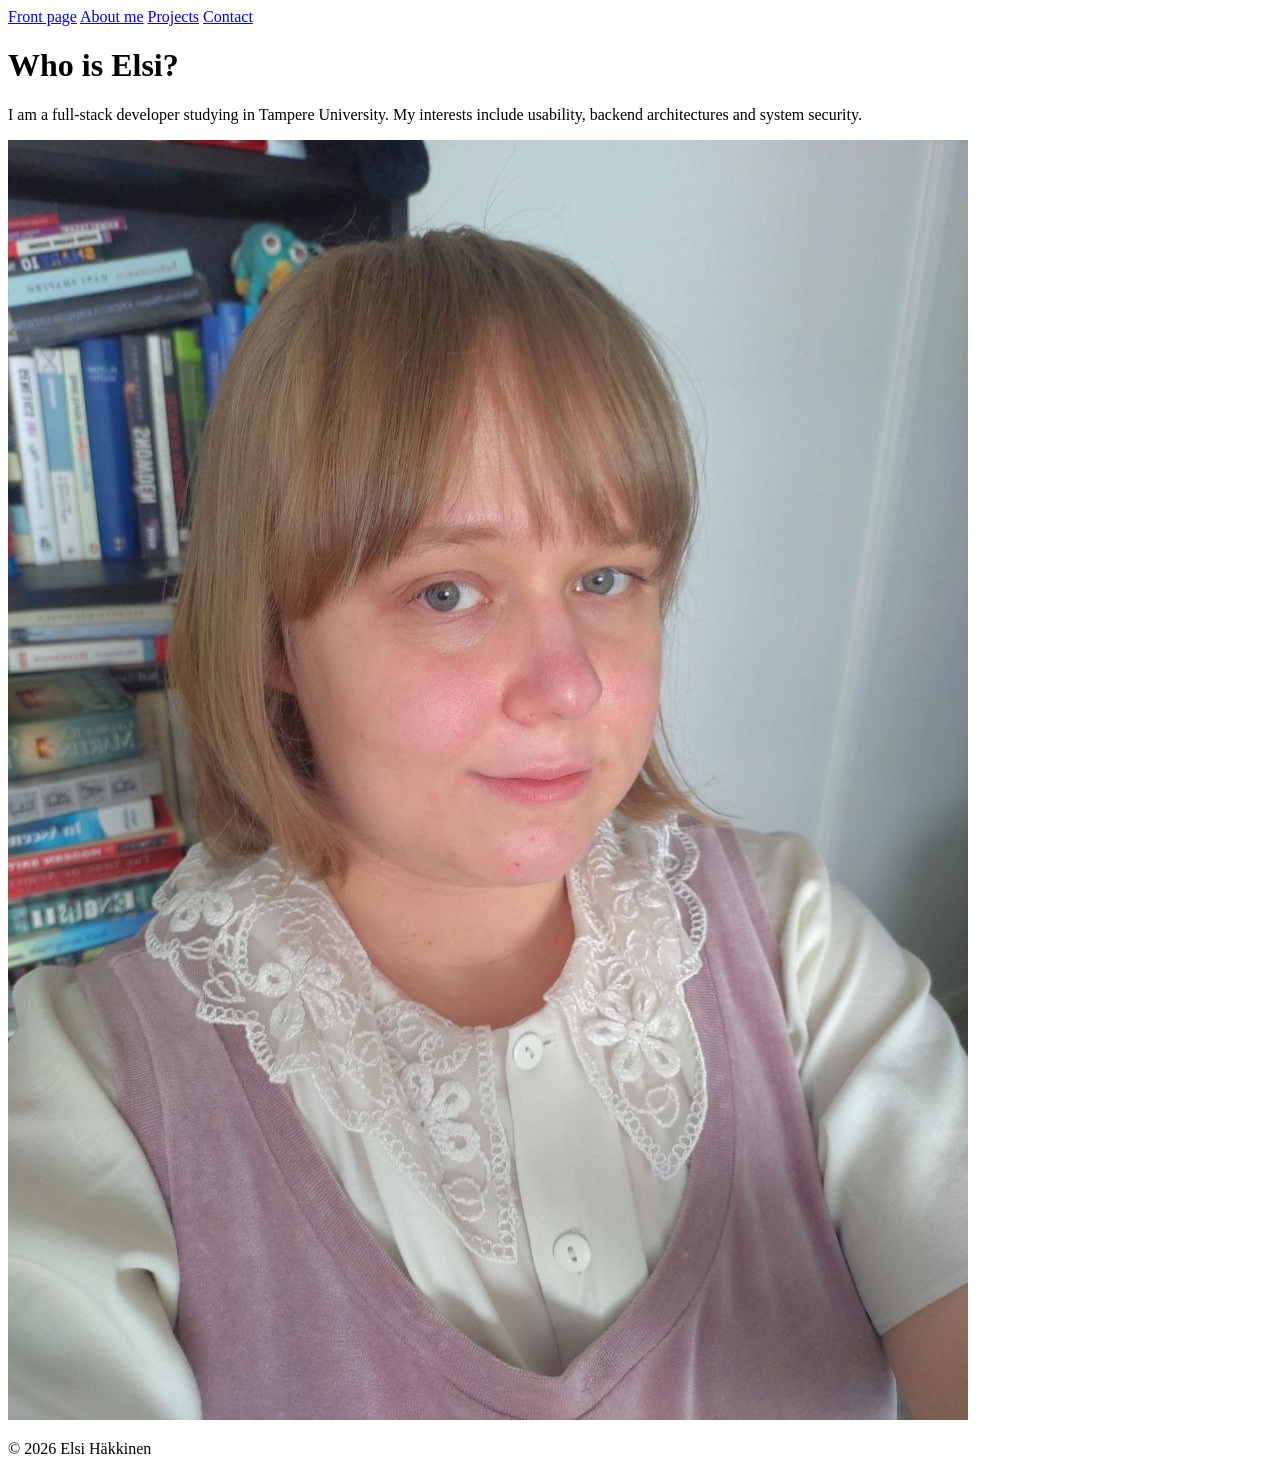
==== index.html @ 1ec93e3d "Add navigation and frontpage content" ====
<!DOCTYPE html>
<html lang="fi">
    <head>
        <meta charset="UTF-8">
        <meta name="viewport" content="width=device-width, initial-scale=1.0">
        <title>Elsi Häkkinen: Portfolio</title>
        <link rel="stylesheet" href="css/style.css">
    </head>

    <body>
        <header>
            <nav aria-label="Navigation">
                <a href="index.html">Front page</a>
                <a href="about.html">About me</a>
                <a href="projects.html">Projects</a>
                <a href="contact.html">Contact</a>
            </nav>
        </header>

        <main>
            <h1>Who is Elsi?</h1>
            <p>
                I am a full-stack developer studying in Tampere University. My interests include usability, backend architectures and system security.
            </p>

            <img src="images/profile.jpg"
                alt="A close-up picture of Elsi">

        </main>

        <footer>
            <p>© 2026 Elsi Häkkinen</p>
        </footer>
    </body>
</html>
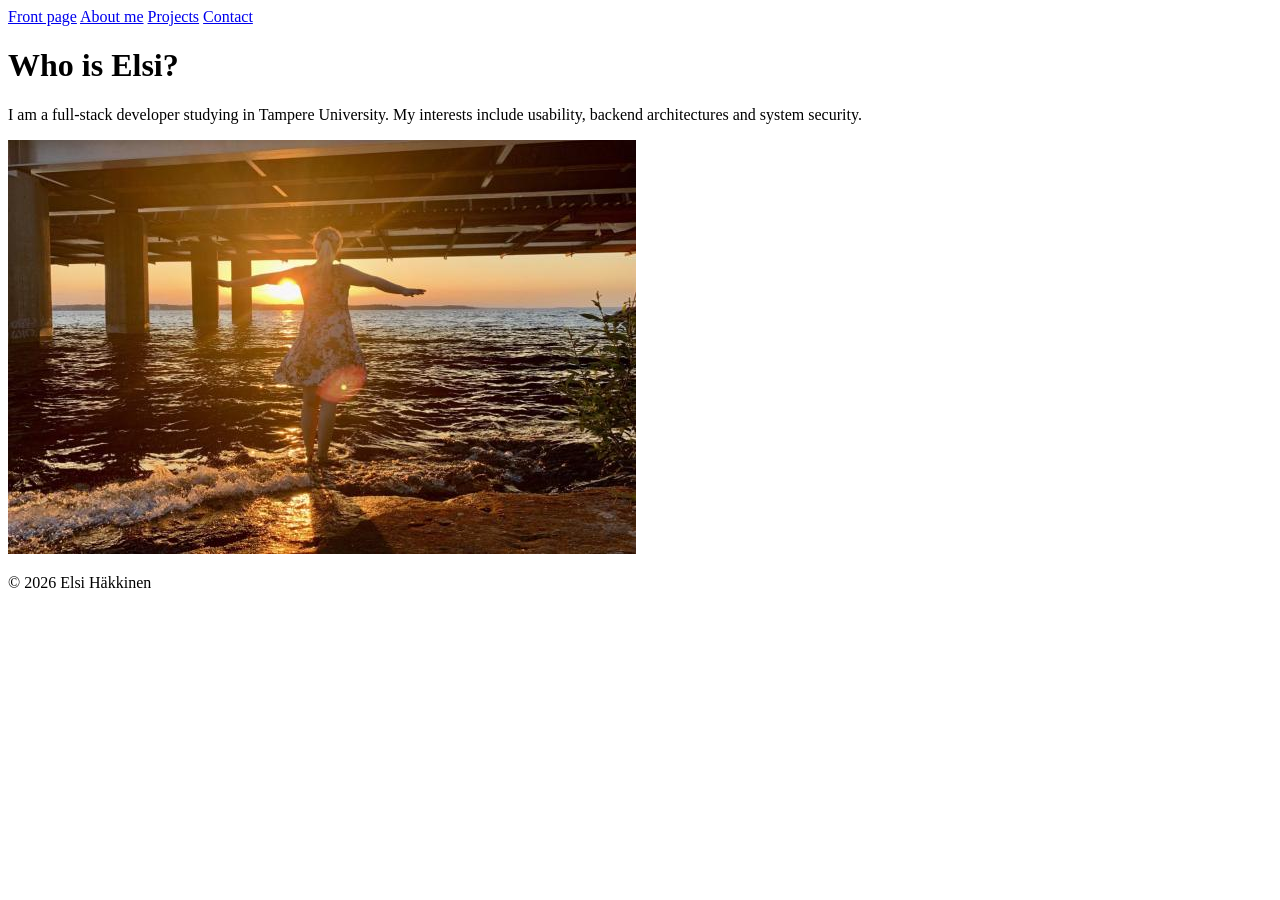
==== commit 61e48105: "Add project page" ====
--- a/index.html
+++ b/index.html
@@ -24,7 +24,7 @@
             </p>
 
             <img src="images/profile.jpg"
-                alt="A close-up picture of Elsi">
+                alt="A picture of Elsi standing in front of sunset">
 
         </main>
 
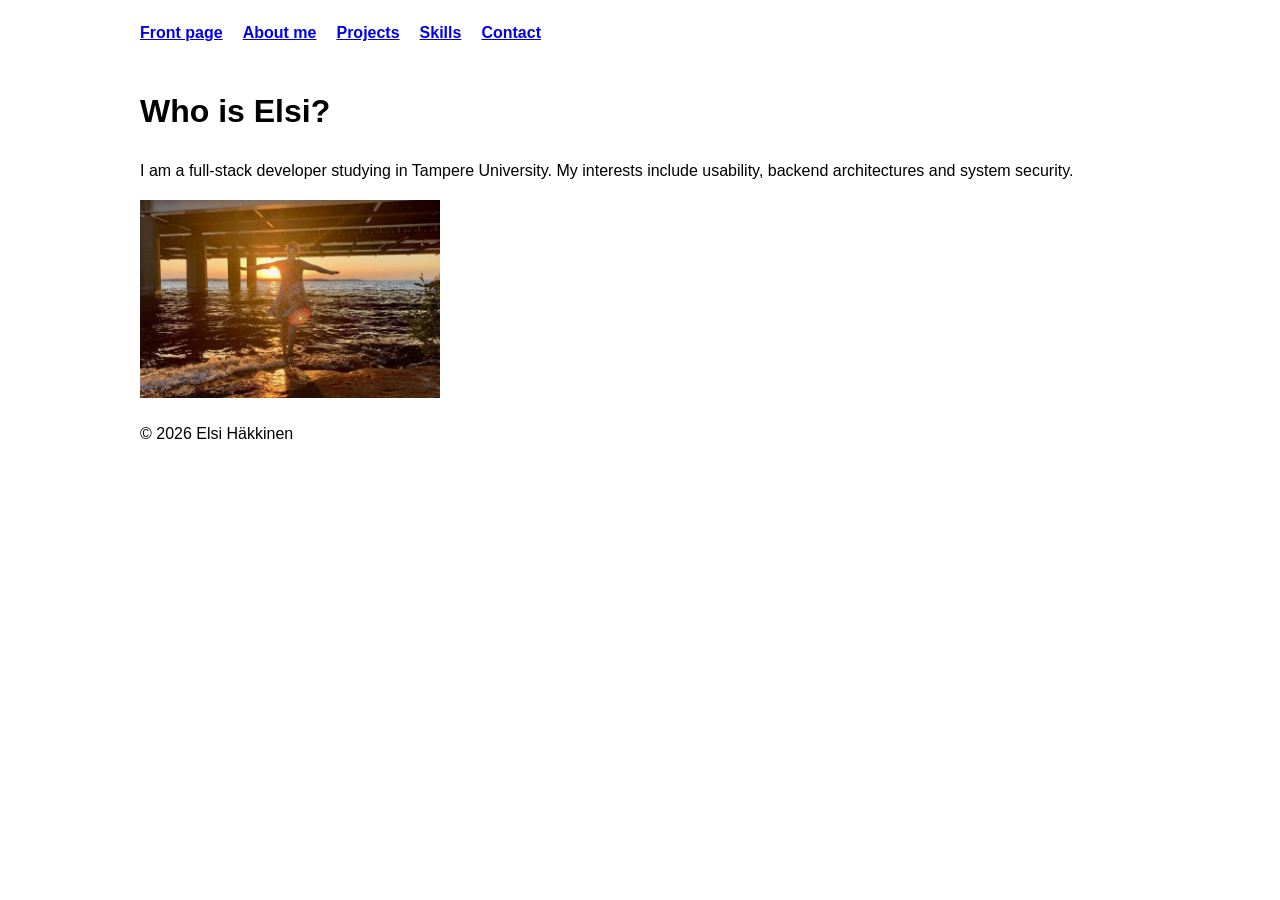
==== commit 5134188b: "Fix navigation bar" ====
--- a/index.html
+++ b/index.html
@@ -13,6 +13,7 @@
                 <a href="index.html">Front page</a>
                 <a href="about.html">About me</a>
                 <a href="projects.html">Projects</a>
+                <a href="skills.html">Skills</a>
                 <a href="contact.html">Contact</a>
             </nav>
         </header>
--- a/css/style.css
+++ b/css/style.css
@@ -0,0 +1,22 @@
+body {
+    font-family: Arial, sans-serif;
+    line-height: 1.6;
+    max-width: 1000px;
+    margin: 0 auto;
+    padding: 20px;
+}
+
+nav {
+    display: flex;
+    gap: 20px;
+    margin-bottom: 40px;
+}
+
+a {
+    font-weight: bold;
+}
+
+img {
+    max-width: 300px;
+    height: auto;
+}
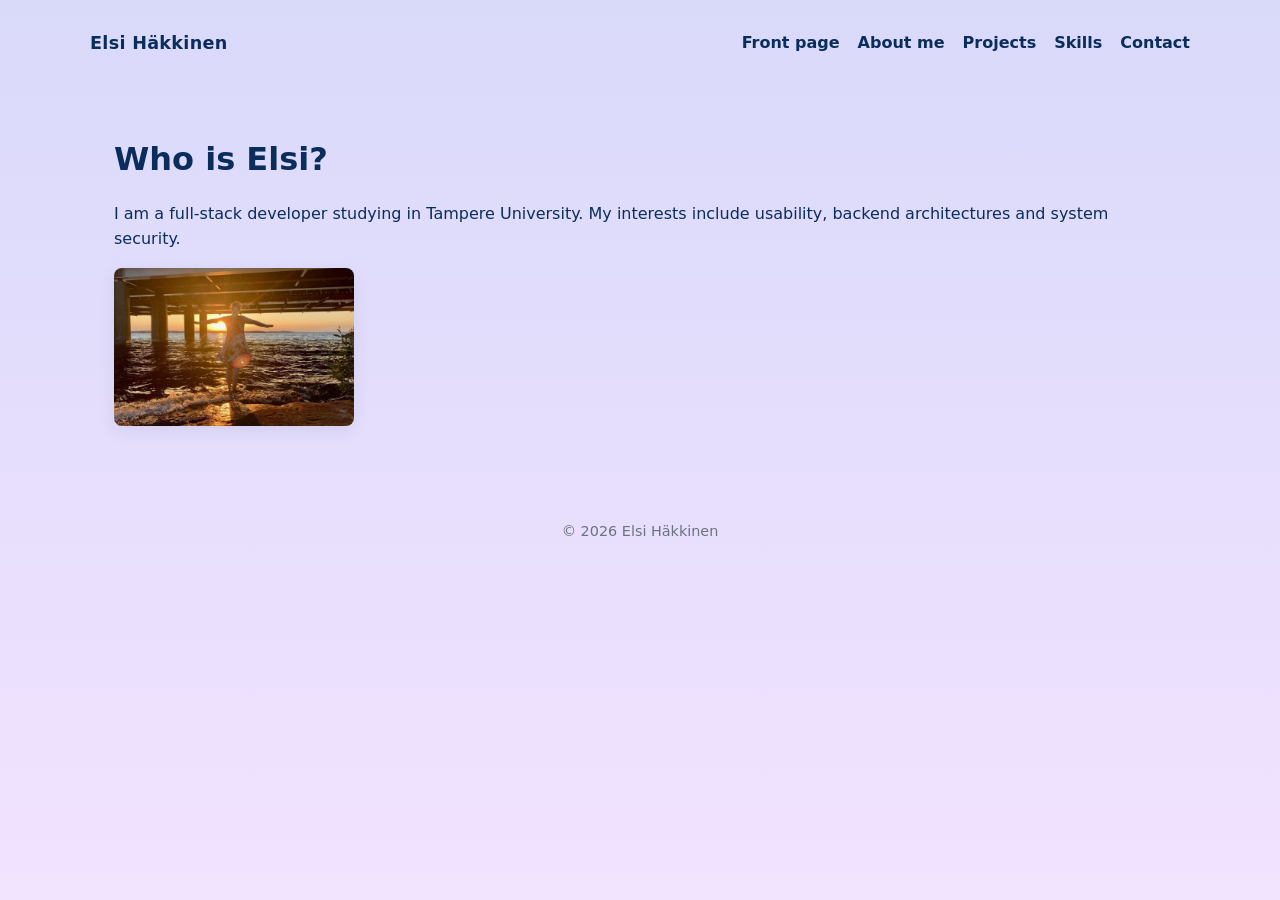
==== commit 6acf9a42: "Add more accessibility to styling" ====
--- a/index.html
+++ b/index.html
@@ -8,28 +8,33 @@
     </head>
 
     <body>
-        <header>
-            <nav aria-label="Navigation">
-                <a href="index.html">Front page</a>
-                <a href="about.html">About me</a>
-                <a href="projects.html">Projects</a>
-                <a href="skills.html">Skills</a>
-                <a href="contact.html">Contact</a>
-            </nav>
+        <a class="skip-link" href="#main">Skip to main content</a>
+        <header class="site-container">
+            <div class="site-brand">
+                <h1 class="site-title"><a href="index.html">Elsi Häkkinen</a></h1>
+                <nav aria-label="Main navigation">
+                    <ul class="nav-list">
+                        <li><a href="index.html">Front page</a></li>
+                        <li><a href="about.html">About me</a></li>
+                        <li><a href="projects.html">Projects</a></li>
+                        <li><a href="skills.html">Skills</a></li>
+                        <li><a href="contact.html">Contact</a></li>
+                    </ul>
+                </nav>
+            </div>
         </header>
 
-        <main>
+        <main id="main" class="site-container">
             <h1>Who is Elsi?</h1>
             <p>
                 I am a full-stack developer studying in Tampere University. My interests include usability, backend architectures and system security.
             </p>
 
             <img src="images/profile.jpg"
-                alt="A picture of Elsi standing in front of sunset">
+                alt="A picture of Elsi standing in front of sunset" class="profile">
 
         </main>
-
-        <footer>
+        <footer class="site-container">
             <p>© 2026 Elsi Häkkinen</p>
         </footer>
     </body>
--- a/css/style.css
+++ b/css/style.css
@@ -1,22 +1,98 @@
-body {
-    font-family: Arial, sans-serif;
-    line-height: 1.6;
-    max-width: 1000px;
-    margin: 0 auto;
-    padding: 20px;
+:root{
+    --bg-1:#d9d9fa;
+    --bg-2:#f2e3ff;
+    --brand:#0b2d5c;
+    --muted:#6b7280;
+    --accent:#6c5ce7;
+    --surface:#ffffff;
+    --max-width:1100px;
 }
 
-nav {
-    display: flex;
-    gap: 20px;
-    margin-bottom: 40px;
+html, body{
+    height:100%;
 }
 
-a {
-    font-weight: bold;
+*{box-sizing:border-box}
+
+body{
+    font-family: Inter, system-ui, -apple-system, "Segoe UI", Roboto, "Helvetica Neue", Arial, sans-serif;
+    color:var(--brand);
+    background: linear-gradient(to bottom,var(--bg-1),var(--bg-2));
+    line-height:1.6;
+    margin:0;
+    padding:0 20px;
+    -webkit-font-smoothing:antialiased;
 }
 
-img {
-    max-width: 300px;
-    height: auto;
-}+.site-container{
+    max-width:var(--max-width);
+    margin:0 auto;
+}
+
+header{
+    background:transparent;
+    padding:18px 0;
+}
+
+.site-brand{
+    display:flex;
+    align-items:center;
+    justify-content:space-between;
+    gap:20px;
+}
+
+.site-title{
+    margin:0;
+    font-size:1.1rem;
+    letter-spacing:0.3px;
+}
+
+.site-title a{ color:var(--brand); text-decoration:none }
+
+nav{ padding:12px 0 }
+
+.nav-list{ list-style:none; display:flex; gap:18px; padding:0; margin:0; justify-content:center }
+.nav-list a{ color:var(--brand); text-decoration:none; font-weight:600 }
+.nav-list a:hover, .nav-list a:focus{ text-decoration:underline }
+
+.skip-link{
+    position:absolute; left:-999px; top:auto; width:1px; height:1px; overflow:hidden;
+}
+.skip-link:focus{
+    position:static; width:auto; height:auto; padding:8px 12px; background:#000; color:#fff; margin:12px; border-radius:4px; z-index:1000;
+}
+
+main{ padding:36px 18px }
+
+h1{ font-size:2rem; margin:0 0 12px 0 }
+h2{ font-size:1.25rem; margin:0 0 8px 0 }
+
+.hero{ display:flex; gap:24px; align-items:center; flex-wrap:wrap }
+
+img.profile{ max-width:240px; width:100%; height:auto; border-radius:8px; box-shadow:0 6px 18px rgba(11,45,92,0.08) }
+
+section{ margin:18px 0 }
+
+.projects-grid{ display:grid; grid-template-columns:repeat(auto-fit,minmax(220px,1fr)); gap:18px }
+.project-card{ background:var(--surface); padding:16px; border-radius:8px; box-shadow:0 4px 12px rgba(11,45,92,0.06) }
+
+a.button, button{ display:inline-block; background:var(--accent); color:#fff; padding:8px 12px; border-radius:6px; border:none; text-decoration:none }
+
+footer{ padding:24px 0; color:var(--muted); font-size:0.9rem; text-align:center }
+
+/* Accessibility focus styles */
+a:focus, button:focus, input:focus, textarea:focus{
+    outline:3px solid rgba(108,92,231,0.25);
+    outline-offset:3px;
+}
+
+/* Respect reduced motion */
+@media (prefers-reduced-motion:reduce){ *{ animation:none; transition:none } }
+
+/* Responsive tweaks */
+@media (min-width:720px){
+    body{ padding:0 }
+    main{ padding:48px 24px }
+}
+
+.sr-only{ position:absolute; left:-9999px; top:auto; width:1px; height:1px; overflow:hidden }
